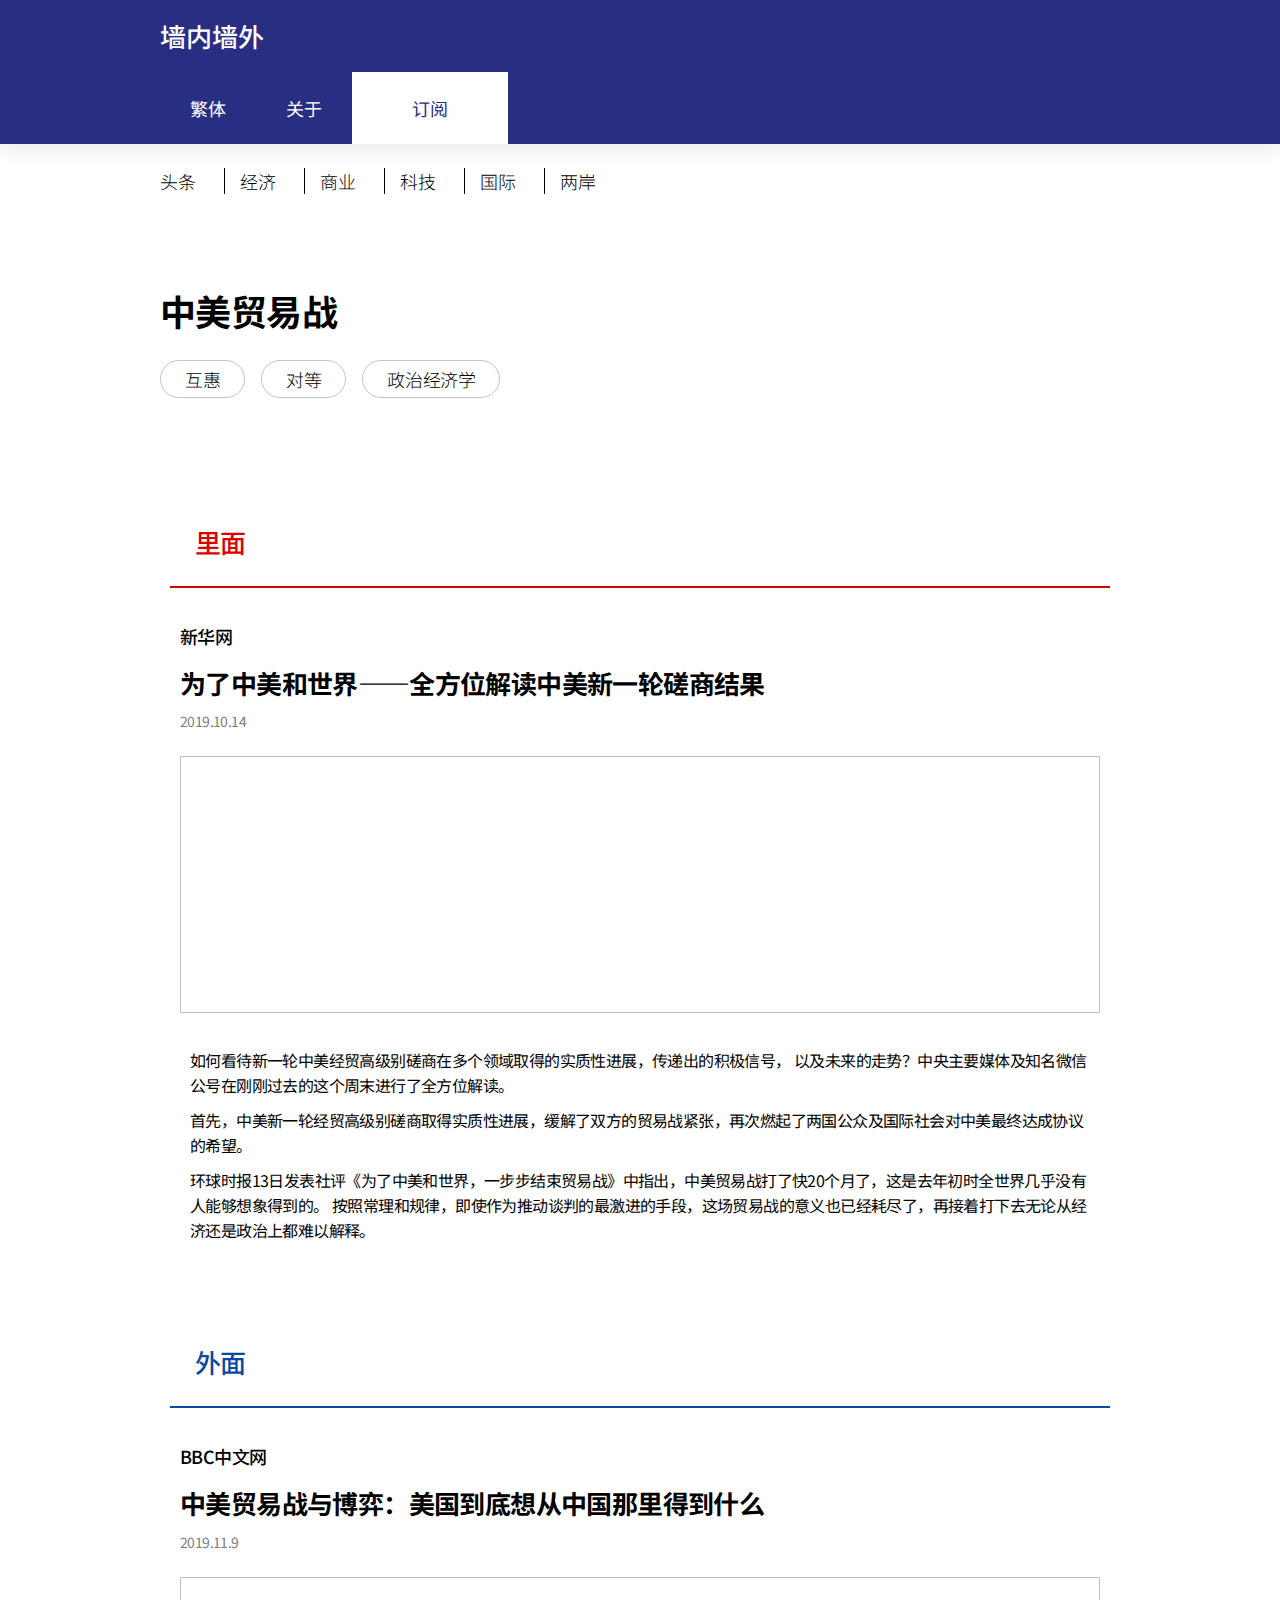
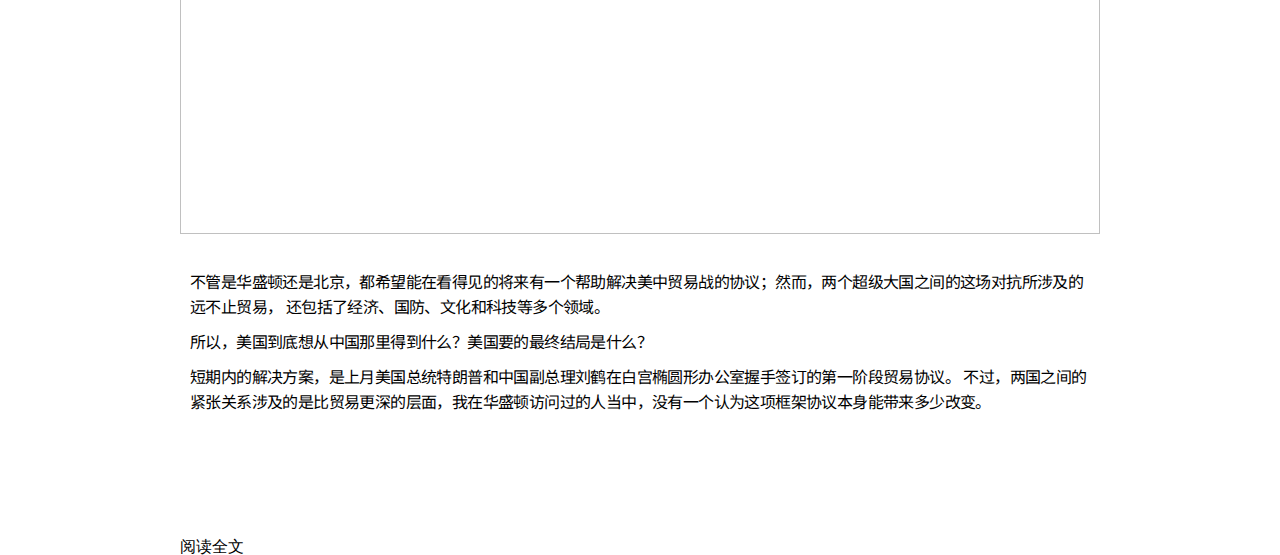
==== mockup/article.html @ 43615986 "start the mockup" ====
<!-- <!DOCTYPE html> -->
<html lang='zh-Hans'>
<head>
	<title>中美贸易战</title>
	<meta name='viewport' content='width=device-width, initial-scale=1'>
	<meta http-equiv='Content-Type' content='text/html; charset=utf-8' />
	<meta name='keywords' content='' />


	<!-- Font -->
	<link href="https://fonts.googleapis.com/css?family=Noto+Sans+SC&display=swap" rel="stylesheet">
  <!-- CSS -->
	<link href='styles/reset.css' rel='stylesheet' type='text/css' />
	<link href='styles/layout.css' rel='stylesheet' type='text/css' />
	<link href='styles/share.css' rel='stylesheet' type='text/css' />

	<link href='styles/header.css' rel='stylesheet' type='text/css' />
	<link href='styles/nav.css' rel='stylesheet' type='text/css' />
	<link href='styles/article.css' rel='stylesheet' type='text/css' />

	<!--/script-->
</head>


<body>

	<header class='header'>
		<div class='sector'>
			<a href='./index.html'>
		    <h1 class='at16-col10 column logo'>墙内墙外</h1>
			</a>
	    <nav class='at16-col6 column page-nav'>
	      <ul class='page-nav-items'>
	        <li class='page-nav-item'><a href='zh-Hant'></a>繁体</li>
	        <li class='page-nav-item'><a href='#about'></a>关于</li>
	        <li class='page-nav-item'><a href='subscribe'></a>订阅</li>
	      </ul>
	    </nav>
		</div>
	</header>

	<main class='sector'>
		<nav class='nav sector'>
			<ul class='column topic-nav-items'>
				<li class='topic-nav-item'><a href=''>头条</a></li>
				<li class='topic-nav-item'><a href=''>经济</a></li>
				<li class='topic-nav-item'><a href=''>商业</a></li>
				<li class='topic-nav-item'><a href=''>科技</a></li>
				<li class='topic-nav-item'><a href=''>国际</a></li>
				<li class='topic-nav-item'><a href=''>两岸</a></li>
			</ul>
		</nav>

		<section class='topic sector'>
			<h2 class='column headline'>中美贸易战</h2>
			<div class='column keywords'>
				<ul class='keyword-items'>
					<li class='keyword-item'><a href=''>互惠</a></li>
					<li class='keyword-item'><a href=''>对等</a></li>
					<li class='keyword-item'><a href=''>政治经济学</a></li>
				</ul>
			</div>

			<div class='article_feed sector'>
				<div class='at16-col8 column'>
					<div class='module article-card'>
						<h3 class='sub-topic red-underline red-text'>里面</h3>
						<article class='module'>
							<h5 class='article-source'>新华网</h5>
							<h4 class='article-headline'>为了中美和世界——全方位解读中美新一轮磋商结果</h4>
							<time class='article-date' dateitme=''>2019.10.14</time>
							<img class='article-image'/>
							<div class='article-summary'>
								<p>
									如何看待新一轮中美经贸高级别磋商在多个领域取得的实质性进展，传递出的积极信号，
									以及未来的走势？中央主要媒体及知名微信公号在刚刚过去的这个周末进行了全方位解读。
								</p>
								<p>
									首先，中美新一轮经贸高级别磋商取得实质性进展，缓解了双方的贸易战紧张，再次燃起了两国公众及国际社会对中美最终达成协议的希望。
								</p>
								<p>
									环球时报13日发表社评《为了中美和世界，一步步结束贸易战》中指出，中美贸易战打了快20个月了，这是去年初时全世界几乎没有人能够想象得到的。
									按照常理和规律，即使作为推动谈判的最激进的手段，这场贸易战的意义也已经耗尽了，再接着打下去无论从经济还是政治上都难以解释。
								</p>
							</div>
						</article>
					</div>
				</div>

				<div class='at16-col8 column'>
					<div class='module article-card'>
						<h3 class='sub-topic blue-underline blue-text'>外面</h3>
						<article class='module'>
							<h5 class='article-source'>BBC中文网</h5>
							<h4 class='article-headline'>中美贸易战与博弈：美国到底想从中国那里得到什么</h4>
							<time class='article-date' dateitme='article-date'>2019.11.9</time>
							<img class='article-image'/>
							<div class='article-summary'>
								<p>
									不管是华盛顿还是北京，都希望能在看得见的将来有一个帮助解决美中贸易战的协议；然而，两个超级大国之间的这场对抗所涉及的远不止贸易，
									还包括了经济、国防、文化和科技等多个领域。
								</p>
								<p>
									所以，美国到底想从中国那里得到什么？美国要的最终结局是什么？
								</p>
								<p>
									短期内的解决方案，是上月美国总统特朗普和中国副总理刘鹤在白宫椭圆形办公室握手签订的第一阶段贸易协议。
									不过，两国之间的紧张关系涉及的是比贸易更深的层面，我在华盛顿访问过的人当中，没有一个认为这项框架协议本身能带来多少改变。
								</p>
							</div>
							<a class='article-read-more btn'>阅读全文</a>
						</article>
					</div>
				</div>
			</div>
		</section>

	</main>

<!--footer-->
<!-- <footer class='copy'>
	<p>&copy; 2020</p>
</footer> -->

</body>
</html>
---- mockup/styles/layout.css ----
.red-underline {
  border-bottom: 2px solid #DC0000;
}

.blue-under-line {
  border-bottom: 2px solid #094AA0;;
}

.module:after,
.column:after,
.sector:after,
.clearfix:after {
  content: "";
  display: block;
  height: 0;
  visibility: hidden;
  clear: both;
}

.sector {
  margin: 0 auto;
}

.column {
  box-sizing: border-box;
  -ms-box-sizing: border-box;
  -moz-box-sizing: border-box;
  width: 100%;
  max-width: 100%;
  float: left;
  /*
  Note:
  min-height prevents column
  from collapsing
  if it has no content or
  if its content is position fixed
  */
  min-height: 1px;
}

.module {
  box-sizing: border-box;
  -ms-box-sizing: border-box;
  -moz-box-sizing: border-box;
}

.hide { display: none; }

/* GUTTERS */

.module {
  margin-left:  10px;
  margin-right: 10px;
}

.module.padded {
  margin-right: 0;
  margin-left: 0;
  width: 100%;
}

.gutter-right  { margin-right:  20px; }
.gutter-left   { margin-left:   20px; }
.gutter-top    { margin-top:    20px; }
.gutter-bottom { margin-bottom: 20px; }

/* COLUMN WIDTHS */

.col1  { width: 80px; }
.col2  { width: 160px; }
.col3  { width: 240px; }
.col4  { width: 320px; }
.col5  { width: 400px; }
.col6  { width: 480px; }
.col7  { width: 560px; }
.col8  { width: 640px; }
.col9  { width: 720px; }
.col10 { width: 800px; }
.col11 { width: 880px; }
.col12 { width: 960px; }
.col13 { width: 1040px; }
.col14 { width: 1120px; }
.col15 { width: 1200px; }
.col16 { width: 1280px; }

/* COLUMN OFFSETS */

.offset1  { margin-left: 80px; }
.offset2  { margin-left: 160px; }
.offset3  { margin-left: 240px; }
.offset4  { margin-left: 320px; }
.offset5  { margin-left: 400px; }
.offset6  { margin-left: 480px; }
.offset7  { margin-left: 560px; }
.offset8  { margin-left: 640px; }
.offset9  { margin-left: 720px; }
.offset10 { margin-left: 800px; }
.offset11 { margin-left: 880px; }
.offset12 { margin-left: 960px; }
.offset13 { margin-left: 1040px; }
.offset14 { margin-left: 1120px; }
.offset15 { margin-left: 1200px; }
.offset16 { margin-left: 1280px; }

/* BREAK POINTS */

/* 4 Units */

@media all and (max-width: 660px) {

  html { outline-color: rgb(4, 0, 0); } /* for context.js */

  .hide4  { display: none; }
  .sector { width: 100%; }
  .column { width: 100% !important; }
  .module { width: auto; }
}

/* 8 Units */

@media all and (min-width: 661px) and (max-width: 980px) {

  html { outline-color: rgb(8, 0, 0); } /* for context.js */

  .hide8  { display: none; }
  .sector { width: 640px; }

  .at8-col1  { width: 80px; }
  .at8-col2  { width: 160px; }
  .at8-col3  { width: 240px; }
  .at8-col4  { width: 320px; }
  .at8-col5  { width: 400px; }
  .at8-col6  { width: 480px; }
  .at8-col7  { width: 560px; }
  .at8-col8  { width: 640px; }

  .at8-offset1  { margin-left: 80px; }
  .at8-offset2  { margin-left: 160px; }
  .at8-offset3  { margin-left: 240px; }
  .at8-offset4  { margin-left: 320px; }
}

/* 12 Units */

@media all and (min-width: 981px) and (max-width: 1300px) {

  html { outline-color: rgb(12, 0, 0); } /* for context.js */

  .hide12 { display: none; }
  .sector { width: 960px; }

  .at12-col1  { width: 80px; }
  .at12-col2  { width: 160px; }
  .at12-col3  { width: 240px; }
  .at12-col4  { width: 320px; }
  .at12-col5  { width: 400px; }
  .at12-col6  { width: 480px; }
  .at12-col7  { width: 560px; }
  .at12-col8  { width: 640px; }
  .at12-col9  { width: 720px; }
  .at12-col10 { width: 800px; }
  .at12-col11 { width: 880px; }
  .at12-col12 { width: 960px; }

  .at12-offset1  { margin-left: 80px; }
  .at12-offset2  { margin-left: 160px; }
  .at12-offset3  { margin-left: 240px; }
  .at12-offset4  { margin-left: 320px; }
}

/* 16 Units */

@media all and (min-width: 1301px) {

  html { outline-color: rgb(16, 0, 0); } /* for context.js */

  .hide16 { display: none; }
  .sector { width: 1280px; }

  .at16-col1  { width: 80px; }
  .at16-col2  { width: 160px; }
  .at16-col3  { width: 240px; }
  .at16-col4  { width: 320px; }
  .at16-col5  { width: 400px; }
  .at16-col6  { width: 480px; }
  .at16-col7  { width: 560px; }
  .at16-col8  { width: 640px; }
  .at16-col9  { width: 720px; }
  .at16-col10 { width: 800px; }
  .at16-col11 { width: 880px; }
  .at16-col12 { width: 960px; }
  .at16-col13 { width: 1040px; }
  .at16-col14 { width: 1120px; }
  .at16-col15 { width: 1200px; }
  .at16-col16 { width: 1280px; }

  .at16-offset1  { margin-left: 80px; }
  .at16-offset2  { margin-left: 160px; }
  .at16-offset3  { margin-left: 240px; }
  .at16-offset4  { margin-left: 320px; }
}
---- mockup/styles/share.css ----
.red-underline {
  border-bottom: 2px solid #DC0000;
}

.blue-underline {
  border-bottom: 2px solid #094AA0;;
}

.red-text {
  color: #DC0000;
}

.blue-text {
  color: #094AA0;;
}
---- mockup/styles/header.css ----
.header {
  width: 100%;
  background: #282E81;
  box-shadow: 0px 4px 20px rgba(0, 0, 0, 0.1);
}

.header .logo {
  padding: 17px 0;
  font-family: 'Noto Sans SC', sans-serif;
  font-style: normal;
  font-weight: 500;
  font-size: 26px;
  line-height: 38px;
  color: #ffffff;
}

.header .page-nav-item {
  float: left;
  box-sizing: border-box;
  padding: 23px 30px;
  font-family: 'Noto Sans SC', sans-serif;
  font-style: normal;
  font-weight: normal;
  font-size: 18px;
  line-height: 26px;
  text-align: center;
  color: #ffffff;
}

.header .page-nav-item:last-child {
  padding: 23px 60px;
  color: #282E81;
  background: #ffffff;

}
---- mockup/styles/nav.css ----
.nav {
  padding: 24px 0 90px 0;
}

.nav .topic-nav-item {
  float: left;
  width: 80px;
  padding: 0 15px;
  border-right: 1px solid #000000;
  box-sizing: border-box;
}

.nav .topic-nav-item a {
  color: #000000;
  font-family: 'Noto Sans SC', sans-serif;
  font-style: normal;
  font-weight: 300;
  font-size: 18px;
  line-height: 26px;
  letter-spacing: -0.4px;
  text-decoration: none;
  cursor: pointer;
}

.nav .topic-nav-item a:visited {
  color: #000000;
}

.nav .topic-nav-item:first-child {
  margin-left: -15px;
}

.nav .topic-nav-item:last-child {
  border: none;
}
---- mockup/styles/article.css ----
.topic .headline {
  margin-bottom: 24px;
  font-family: 'Noto Sans SC';
  font-style: normal;
  font-weight: bold;
  font-size: 36px;
  line-height: 52px;
  letter-spacing: -0.6px;
  color: #000000;
}

.topic .keywords {
  margin-bottom: 100px;
}

.topic .keyword-item {
  float: left;
  margin-left: 16px;
  padding: 5px 24px;
  border: 0.5px solid #C4C4C4;
  border-radius: 24px;
  box-sizing: border-box;
}

.topic .keyword-item:first-child {
  margin: 0;
}

.topic .keyword-item a {
  font-family: 'Noto Sans SC', sans-serif;
  font-style: normal;
  font-weight: 300;
  font-size: 18px;
  line-height: 26px;
  letter-spacing: -0.4px;
  color: #000000;
  text-decoration: none;
}

.topic .keyword-item:hover {
  color: white;
  background: #f4f4f4;
}

.topic .sub-topic {
  padding: 25px;
  font-family: 'Noto Sans SC', sans-serif;
  font-style: normal;
  font-weight: 500;
  font-size: 26px;
  line-height: 38px;
  letter-spacing: -0.6px;
}

.article-card {
  background: #ffffff;
}

.article-card .article-source {
  margin: 35px 0 16px 0;
  font-family: 'Noto Sans SC', sans-serif;
  font-style: normal;
  font-weight: 500;
  font-size: 18px;
  line-height: 26px;
  letter-spacing: -0.6px;
  color: #000000;
}

.article-card .article-headline {
    margin-bottom: 10px;
    font-family: 'Noto Sans SC', sans-serif;
    font-style: normal;
    font-weight: bold;
    font-size: 26px;
    line-height: 140%;
    letter-spacing: -0.6px;
    color: #000000;
}

.article-card .article-date {
  display: block;
  margin-bottom: 25px;
  font-family: 'Noto Sans SC', sans-serif;
  font-style: normal;
  font-weight: normal;
  font-size: 14px;
  line-height: 20px;
  letter-spacing: -0.6px;
  color: #7D7D7D;
}

.article-card .article-image {
  width: 100%;
  height: 257px;
  max-height: 257px;
  margin-bottom: 25px;
}

.article-card .article-summary {
  font-family: 'Noto Sans SC', sans-serif;
  font-style: normal;
  font-weight: normal;
  font-size: 16px;
  line-height: 25px;
  letter-spacing: -0.6px;
  color: #000000;
  height: 280px;
  overflow: hidden;
}
.article-card .article-summary p {
  margin: 10px;
}
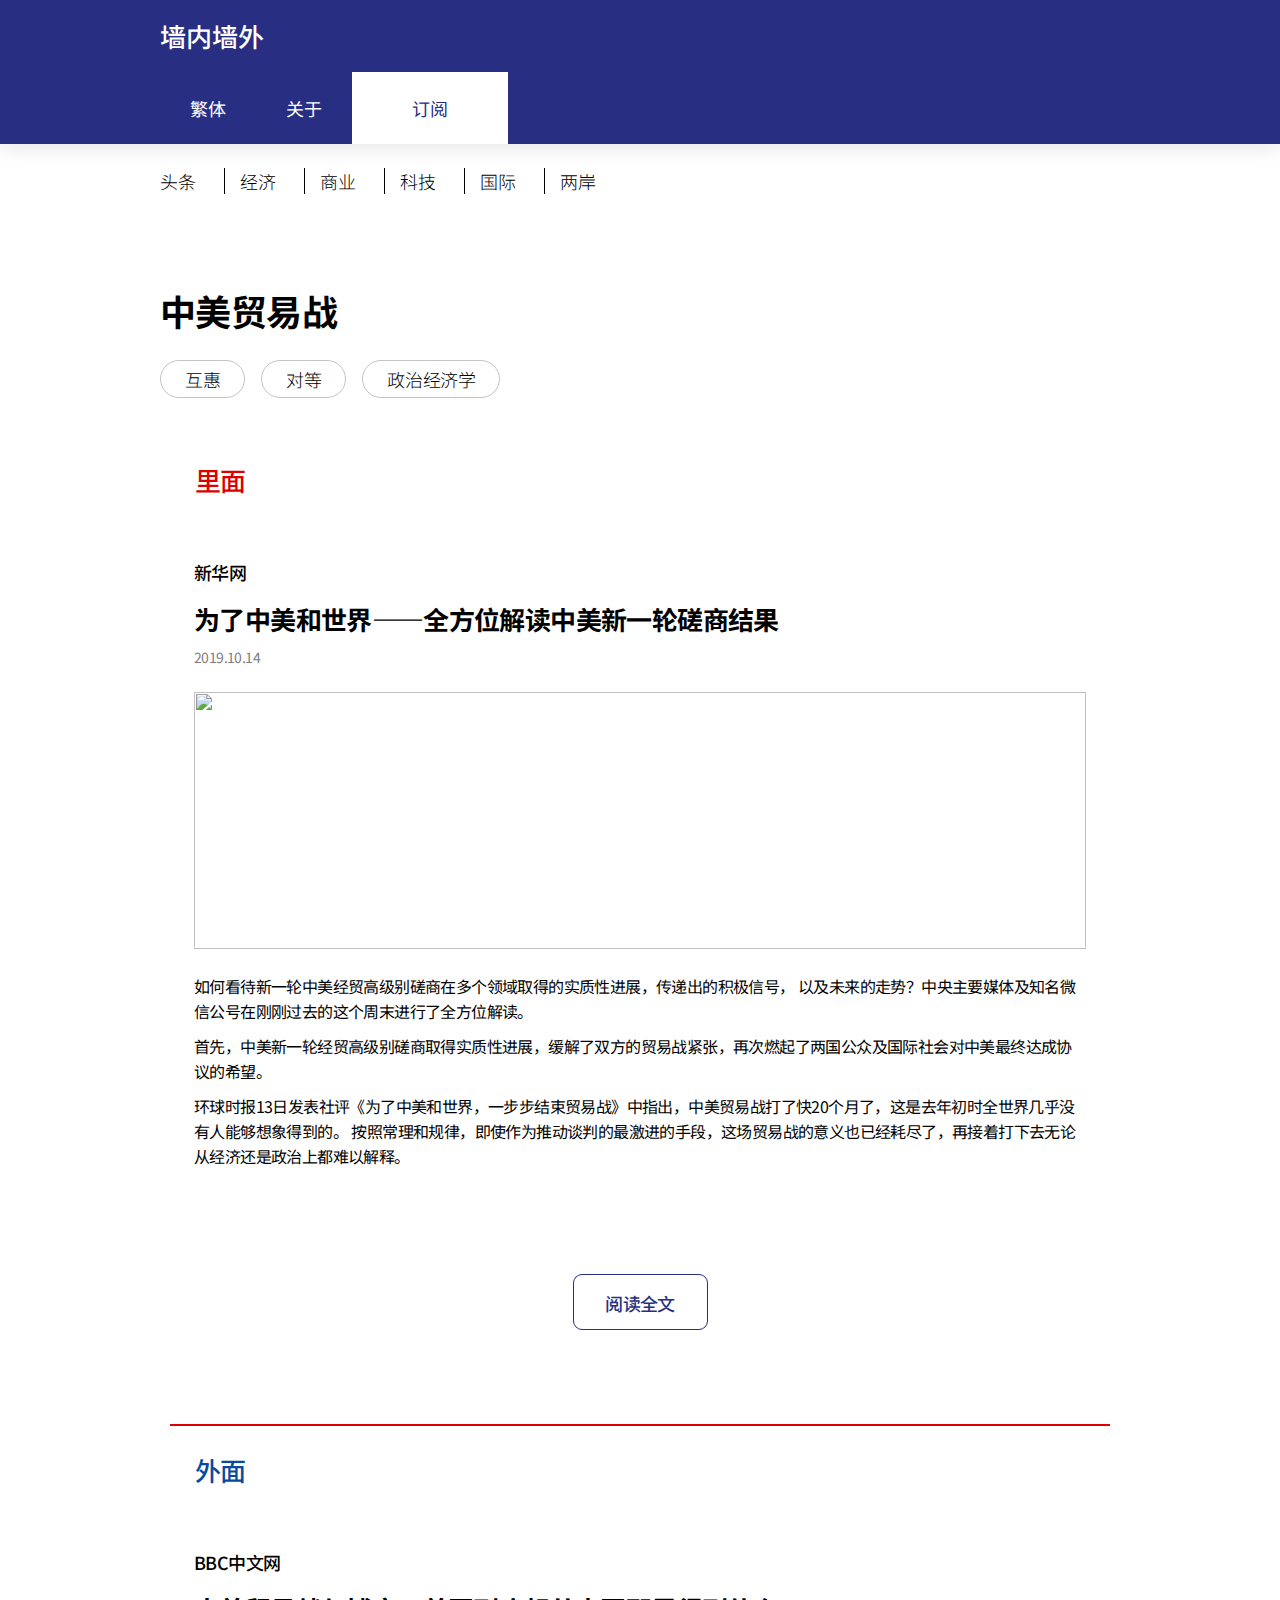
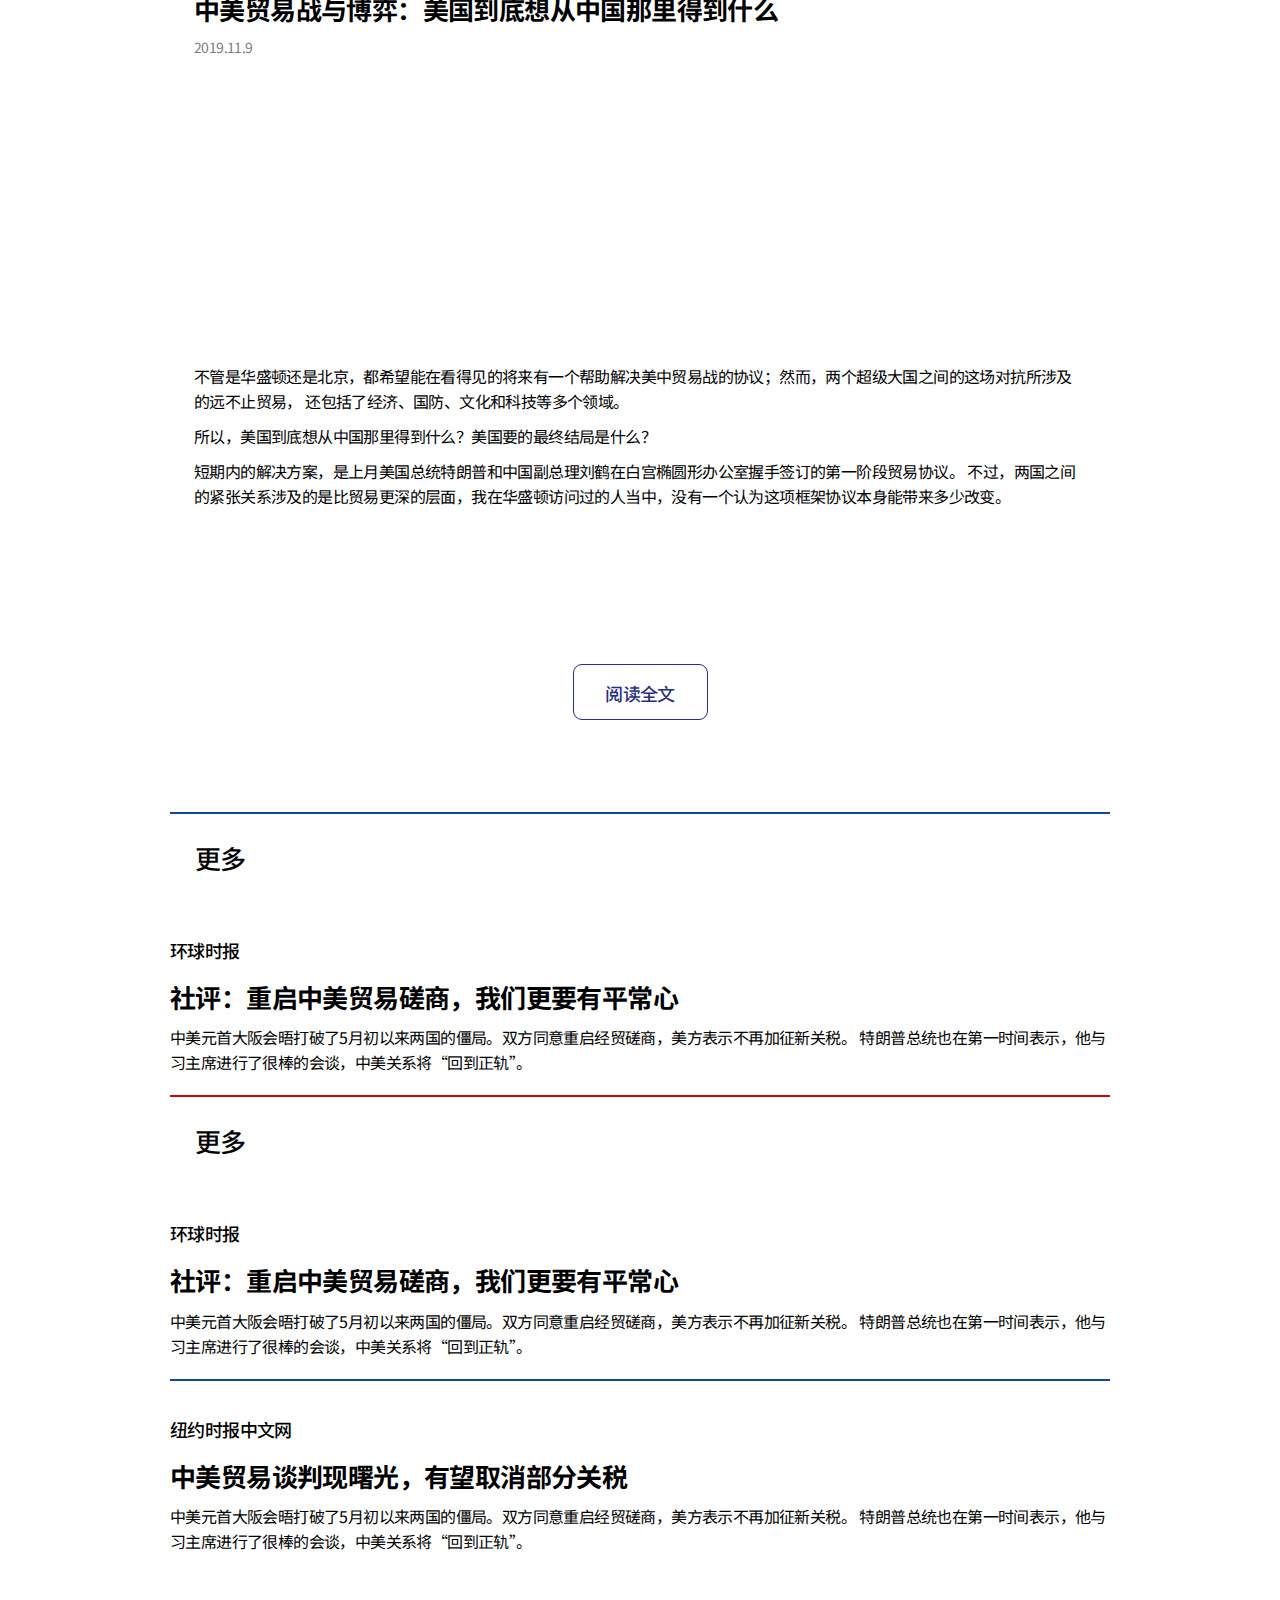
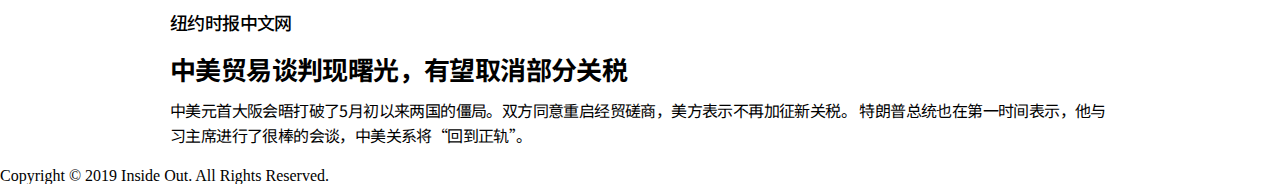
==== commit 2b468801: "update article.html with right data" ====
--- a/mockup/article.html
+++ b/mockup/article.html
@@ -17,6 +17,8 @@
 	<link href='styles/header.css' rel='stylesheet' type='text/css' />
 	<link href='styles/nav.css' rel='stylesheet' type='text/css' />
 	<link href='styles/article.css' rel='stylesheet' type='text/css' />
+	<link href='styles/footer.css' rel='stylesheet' type='text/css' />
+
 
 	<!--/script-->
 </head>
@@ -39,7 +41,7 @@
 		</div>
 	</header>
 
-	<main class='sector'>
+	<main class='section'>
 		<nav class='nav sector'>
 			<ul class='column topic-nav-items'>
 				<li class='topic-nav-item'><a href=''>头条</a></li>
@@ -52,8 +54,8 @@
 		</nav>
 
 		<section class='topic sector'>
-			<h2 class='column headline'>中美贸易战</h2>
-			<div class='column keywords'>
+			<h2 class='headline'>中美贸易战</h2>
+			<div class='keywords'>
 				<ul class='keyword-items'>
 					<li class='keyword-item'><a href=''>互惠</a></li>
 					<li class='keyword-item'><a href=''>对等</a></li>
@@ -63,13 +65,13 @@
 
 			<div class='article_feed sector'>
 				<div class='at16-col8 column'>
-					<div class='module article-card'>
-						<h3 class='sub-topic red-underline red-text'>里面</h3>
-						<article class='module'>
+					<div class='module article-card-container'>
+						<h3 class='sub-topic red-text'>里面</h3>
+						<article class='article-card red-underline'>
 							<h5 class='article-source'>新华网</h5>
 							<h4 class='article-headline'>为了中美和世界——全方位解读中美新一轮磋商结果</h4>
-							<time class='article-date' dateitme=''>2019.10.14</time>
-							<img class='article-image'/>
+							<time class='article-date' datetime=''>2019.10.14</time>
+							<img class='article-image' src='' alt=''/>
 							<div class='article-summary'>
 								<p>
 									如何看待新一轮中美经贸高级别磋商在多个领域取得的实质性进展，传递出的积极信号，
@@ -83,18 +85,22 @@
 									按照常理和规律，即使作为推动谈判的最激进的手段，这场贸易战的意义也已经耗尽了，再接着打下去无论从经济还是政治上都难以解释。
 								</p>
 							</div>
-						</article>
-					</div>
-				</div>
-
-				<div class='at16-col8 column'>
-					<div class='module article-card'>
-						<h3 class='sub-topic blue-underline blue-text'>外面</h3>
-						<article class='module'>
+							<div class='btn'>
+								<a class='article-read-more'>阅读全文</a>
+							</div>
+						</article>
+					</div>
+				</div>
+				<div class='at16-col8 column'>
+					<div class='module article-card-container'>
+						<h3 class='sub-topic blue-text'>外面</h3>
+						<article class='column article-card blue-underline'>
 							<h5 class='article-source'>BBC中文网</h5>
 							<h4 class='article-headline'>中美贸易战与博弈：美国到底想从中国那里得到什么</h4>
-							<time class='article-date' dateitme='article-date'>2019.11.9</time>
-							<img class='article-image'/>
+							<time class='article-date' datetime='article-date'>2019.11.9</time>
+							<div class='article-image'
+							     style="background-image: url('https://img1.utuku.china.com/480x0/mili/20191107/f4e0b175-b85e-480e-96c4-955f9aa67f19.jpg')">
+							</div>
 							<div class='article-summary'>
 								<p>
 									不管是华盛顿还是北京，都希望能在看得见的将来有一个帮助解决美中贸易战的协议；然而，两个超级大国之间的这场对抗所涉及的远不止贸易，
@@ -108,19 +114,93 @@
 									不过，两国之间的紧张关系涉及的是比贸易更深的层面，我在华盛顿访问过的人当中，没有一个认为这项框架协议本身能带来多少改变。
 								</p>
 							</div>
-							<a class='article-read-more btn'>阅读全文</a>
-						</article>
-					</div>
+							<div class='btn'>
+								<a class='article-read-more'>阅读全文</a>
+							</div>
+						</article>
+					</div>
+
 				</div>
 			</div>
+
+			<div class='article-recommendation sector'>
+
+				<div class='at16-col8 column'>
+					<div class='module article-card-container'>
+						<h3 class='sub-topic'>更多</h3>
+						<article class='article-promo-card red-underline'>
+							<h5 class='article-source'>环球时报</h5>
+							<h4 class='article-headline'>社评：重启中美贸易磋商，我们更要有平常心</h4>
+							<div class='article-summary'>
+								<p>
+									中美元首大阪会晤打破了5月初以来两国的僵局。双方同意重启经贸磋商，美方表示不再加征新关税。
+									特朗普总统也在第一时间表示，他与习主席进行了很棒的会谈，中美关系将“回到正轨”。
+								</p>
+							</div>
+						</article>
+					</div>
+				</div>
+
+				<div class='at16-col8 column'>
+					<div class='module article-card-container'>
+						<h3 class='sub-topic'>更多</h3>
+						<article class='article-promo-card blue-underline'>
+							<h5 class='article-source'>环球时报</h5>
+							<h4 class='article-headline'>社评：重启中美贸易磋商，我们更要有平常心</h4>
+							<div class='article-summary'>
+								<p>
+									中美元首大阪会晤打破了5月初以来两国的僵局。双方同意重启经贸磋商，美方表示不再加征新关税。
+									特朗普总统也在第一时间表示，他与习主席进行了很棒的会谈，中美关系将“回到正轨”。
+								</p>
+							</div>
+						</article>
+					</div>
+				</div>
+
+				<div class='at16-col8 column'>
+					<div class='module article-card-container'>
+						<article class='article-promo-card'>
+							<h5 class='article-source'>纽约时报中文网</h5>
+							<h4 class='article-headline'>中美贸易谈判现曙光，有望取消部分关税</h4>
+							<div class='article-summary'>
+								<p>
+									中美元首大阪会晤打破了5月初以来两国的僵局。双方同意重启经贸磋商，美方表示不再加征新关税。
+									特朗普总统也在第一时间表示，他与习主席进行了很棒的会谈，中美关系将“回到正轨”。
+								</p>
+							</div>
+						</article>
+					</div>
+				</div>
+
+				<div class='at16-col8 column'>
+					<div class='module article-card-container'>
+						<article class='article-promo-card'>
+							<h5 class='article-source'>纽约时报中文网</h5>
+							<h4 class='article-headline'>中美贸易谈判现曙光，有望取消部分关税</h4>
+							<div class='article-summary'>
+								<p>
+									中美元首大阪会晤打破了5月初以来两国的僵局。双方同意重启经贸磋商，美方表示不再加征新关税。
+									特朗普总统也在第一时间表示，他与习主席进行了很棒的会谈，中美关系将“回到正轨”。
+								</p>
+							</div>
+						</article>
+				</div>
+
+			</div>
+
+
 		</section>
 
 	</main>
 
-<!--footer-->
-<!-- <footer class='copy'>
-	<p>&copy; 2020</p>
-</footer> -->
+<footer class='footer'>
+	<p class='copy-right'>Copyright &copy; 2019 Inside Out. All Rights Reserved.</p>
+</footer>
+
+
+
 
 </body>
+
+
 </html>
--- a/mockup/styles/article.css
+++ b/mockup/styles/article.css
@@ -20,6 +20,7 @@
   border: 0.5px solid #C4C4C4;
   border-radius: 24px;
   box-sizing: border-box;
+  background-color: #ffffff;
 }
 
 .topic .keyword-item:first-child {
@@ -53,11 +54,13 @@
 }
 
 .article-card {
-  background: #ffffff;
+  height: 900px;
+  padding: 0 24px;
+  background-color: #ffffff;
 }
 
-.article-card .article-source {
-  margin: 35px 0 16px 0;
+.article-source {
+  padding: 35px 0 16px 0;
   font-family: 'Noto Sans SC', sans-serif;
   font-style: normal;
   font-weight: 500;
@@ -67,7 +70,7 @@
   color: #000000;
 }
 
-.article-card .article-headline {
+.article-headline {
     margin-bottom: 10px;
     font-family: 'Noto Sans SC', sans-serif;
     font-style: normal;
@@ -78,7 +81,7 @@
     color: #000000;
 }
 
-.article-card .article-date {
+.article-date {
   display: block;
   margin-bottom: 25px;
   font-family: 'Noto Sans SC', sans-serif;
@@ -88,16 +91,20 @@
   line-height: 20px;
   letter-spacing: -0.6px;
   color: #7D7D7D;
+  background: #FFFFFF;
+  border-radius: 4px;
 }
 
-.article-card .article-image {
+.article-image {
   width: 100%;
   height: 257px;
   max-height: 257px;
   margin-bottom: 25px;
+  background-repeat: no-repeat;
+  background-size: 100% auto;
 }
 
-.article-card .article-summary {
+.article-summary {
   font-family: 'Noto Sans SC', sans-serif;
   font-style: normal;
   font-weight: normal;
@@ -108,6 +115,41 @@
   height: 280px;
   overflow: hidden;
 }
-.article-card .article-summary p {
-  margin: 10px;
+
+.article-summary p {
+  margin-bottom: 10px;
 }
+
+.article-card .btn {
+  margin: 0 auto 33px auto;
+  width : 135px;
+  height: 56px;
+  background: #FFFFFF;
+  border: 1.5px solid #282E81;
+  box-sizing: border-box;
+  border-radius: 9px;
+  text-align: center;
+  cursor: pointer;
+}
+
+.article-read-more {
+  display: block;
+  padding: 14px 0;
+  font-family: 'Noto Sans SC', sans-serif;
+  font-style: normal;
+  font-weight: 500;
+  font-size: 18px;
+  line-height: 28px;
+  letter-spacing: -0.6px;
+  color: #282E81;
+}
+
+.article-card .article-summary {
+  height: 300px;
+  overflow: hidden;
+}
+
+.article-promo-card .article-summary {
+  height: 70px;
+  overflow: hidden;
+}
